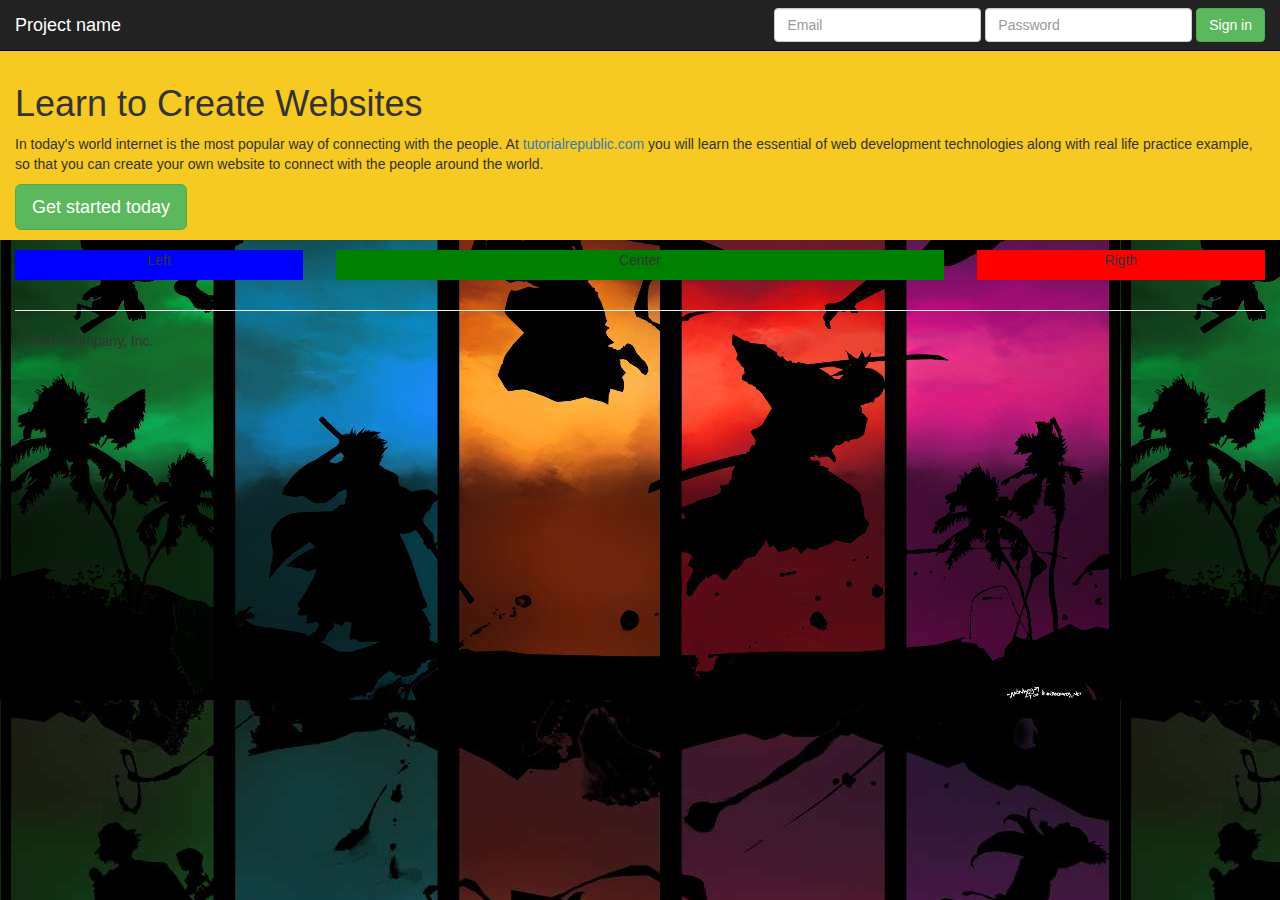
==== AnimeSite/index.html @ ae6c02d5 "+" ====
﻿<!DOCTYPE html>
<html lang="ru">
  <head> 
    <meta charset="utf-8">
    <meta http-equiv="X-UA-Compatible" content="IE=edge">
    <meta name="viewport" content="width=device-width, initial-scale=1">
    <title>AnimeGitHub</title>

    <!-- Bootstrap -->
    <link href="css/bootstrap.min.css" rel="stylesheet">
	<link href="css/bootstrap-responsive.min.css" rel="stylesheet">
	<link href="css/main.css" rel="stylesheet">
	<script src="js/jquery-2.2.2.min.js"></script>
	<script src="js/bootstrap.min.js"></script>
	
  </head>
  <body>
    <nav class="navbar navbar-inverse navbar-fixed-top">
      <div class="container-fluid">
        <div class="navbar-header">
          <button type="button" class="navbar-toggle collapsed" data-toggle="collapse" data-target="#navbar" aria-expanded="false" aria-controls="navbar">
            <span class="sr-only">Toggle navigation</span>
            <span class="icon-bar"></span>
            <span class="icon-bar"></span>
            <span class="icon-bar"></span>
          </button>
          <a class="navbar-brand" href="#">Project name</a>
        </div>
        <div id="navbar" class="navbar-collapse collapse">
          <form class="navbar-form navbar-right">
            <div class="form-group">
              <input type="text" placeholder="Email" class="form-control">
            </div>
            <div class="form-group">
              <input type="password" placeholder="Password" class="form-control">
            </div>
            <button type="submit" class="btn btn-success">Sign in</button>
          </form>
        </div><!--/.navbar-collapse -->
      </div>
    </nav>
	<div class="row-fluid center" style="padding-top: 5%; background-color: #F7C923;" >
    <div class="container-fluid">
        <h1>Learn to Create Websites</h1>
        <p>In today's world internet is the most popular way of connecting with the people. At <a href="#" target="_blank">tutorialrepublic.com</a> you will learn the essential of web development technologies along with real life practice example, so that you can create your own website to connect with the people around the world.</p>
        <p><a href="#" target="_blank" class="btn btn-success btn-lg">Get started today</a></p>
    </div>
	</div>
	<div class="container-fluid">
      <!-- Example row of columns -->
	  <div class="row-fluid center">
		<div class="row-fluid show-grid">
		  <div class="span12 main_body">
			<div class="row-fluid row-center">
			  <div class="span3 text-center left">Left</div>
			  <div class="span6 text-center centerr">Center</div>
			  <div class="span3 text-center right">Rigth</div>
			</div>
		  </div>
		</div>
	  </div>
      <hr>

      <footer>
        <p>© 2015 Company, Inc.</p>
      </footer>
    </div>
  </body>
</html>
---- AnimeSite/css/main.css ----
body {
	background-image : url(../img/anime-fon.jpg);
}

.left {
	margin: 0 auto;
    height:100%;
	background-color: blue;
}

.right {
	margin: 0 auto;
    height:100%;
	background-color: red;
}

.centerr{
	margin: 0 auto;
    height:100%;
	background-color: green;
}

.main_body{
	margin: 10px auto;
    height: auto;
}
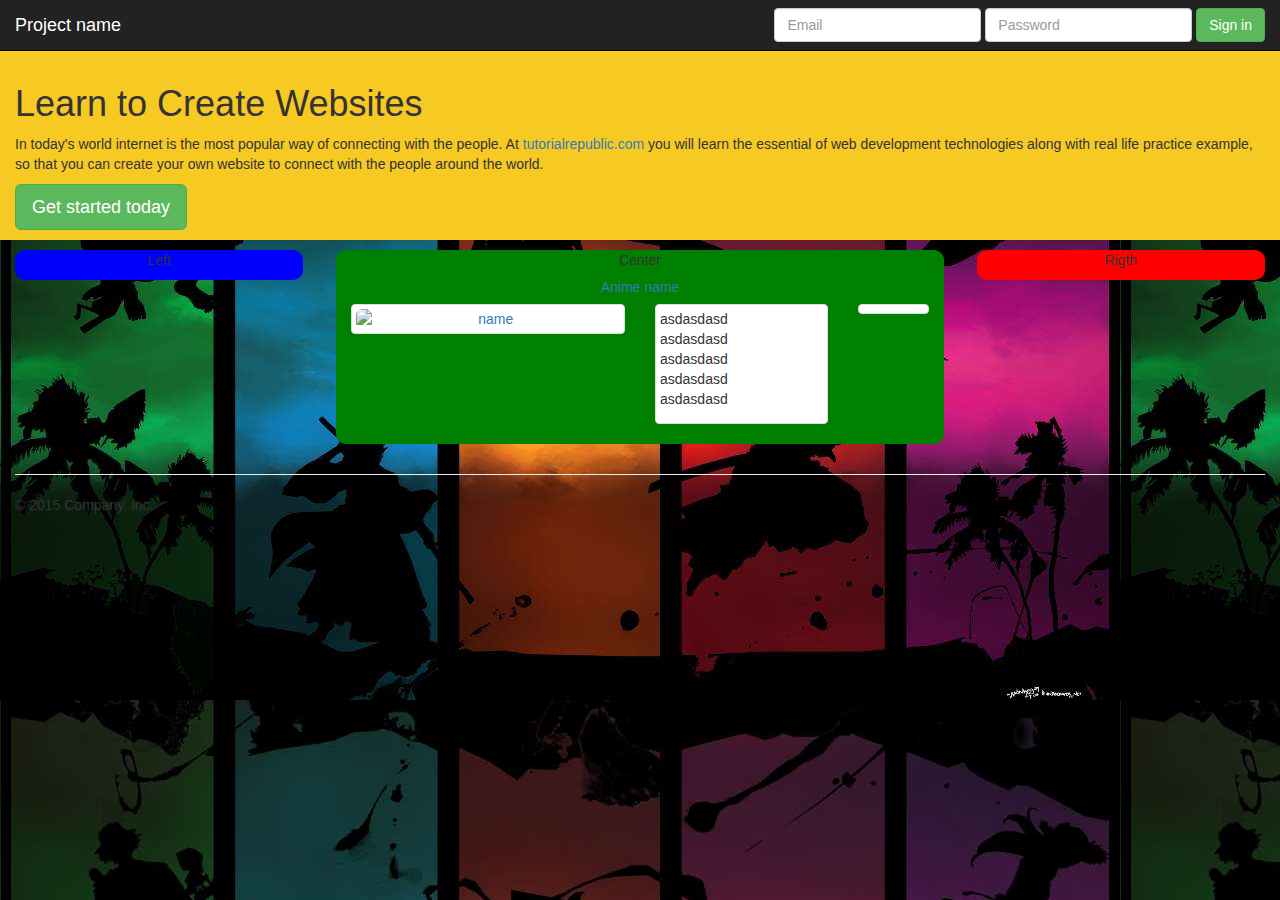
==== commit a814d891: "add bootgrid" ====
--- a/AnimeSite/index.html
+++ b/AnimeSite/index.html
@@ -1,8 +1,8 @@
 ﻿<!DOCTYPE html>
 <html lang="ru">
-  <head> 
-    <meta charset="utf-8">
-    <meta http-equiv="X-UA-Compatible" content="IE=edge">
+  <head>  
+	<meta charset="utf-8">
+	<meta http-equiv="X-UA-Compatible" content="IE=edge">
     <meta name="viewport" content="width=device-width, initial-scale=1">
     <title>AnimeGitHub</title>
 
@@ -10,9 +10,10 @@
     <link href="css/bootstrap.min.css" rel="stylesheet">
 	<link href="css/bootstrap-responsive.min.css" rel="stylesheet">
 	<link href="css/main.css" rel="stylesheet">
+	<link href="css/jquery.bootgrid.min.css" rel="stylesheet">
 	<script src="js/jquery-2.2.2.min.js"></script>
 	<script src="js/bootstrap.min.js"></script>
-	
+	<script src="js/jquery.bootgrid.min.js"></script>
   </head>
   <body>
     <nav class="navbar navbar-inverse navbar-fixed-top">
@@ -48,12 +49,40 @@
 	</div>
 	<div class="container-fluid">
       <!-- Example row of columns -->
-	  <div class="row-fluid center">
+	  <div class="row-fluid">
 		<div class="row-fluid show-grid">
 		  <div class="span12 main_body">
-			<div class="row-fluid row-center">
+			<div class="row-fluid">
 			  <div class="span3 text-center left">Left</div>
-			  <div class="span6 text-center centerr">Center</div>
+			  <div class="span6 text-center centerr">Center
+				  <div id = "main_div" class="">
+						<div class="row-fluid">
+								<a href="#" class="btn" role="button">Anime name</a>
+						</div>
+						<div class="row-fluid">
+								<div class="col-xs-6">
+										<a href="#" class="thumbnail">
+										  <img src="..." alt="name" class="img-rounded">
+										</a>
+								</div>
+								<div class="col-xs-4">
+										<div class="thumbnail text-left">
+												<ul class="list-unstyled ">
+												  <li>asdasdasd</li>
+												   <li>asdasdasd</li>
+												    <li>asdasdasd</li>
+													 <li>asdasdasd</li>
+													  <li>asdasdasd</li>
+												</ul>
+										</div>
+								</div>
+								<div class="col-xs-2">
+										<div class="thumbnail">
+										</div>
+								</div>
+						</div>
+				  </div>
+			  </div>
 			  <div class="span3 text-center right">Rigth</div>
 			</div>
 		  </div>
--- a/AnimeSite/css/main.css
+++ b/AnimeSite/css/main.css
@@ -6,18 +6,21 @@
 	margin: 0 auto;
     height:100%;
 	background-color: blue;
+	border-radius: 10px
 }
 
 .right {
 	margin: 0 auto;
     height:100%;
 	background-color: red;
+	border-radius: 10px
 }
 
 .centerr{
 	margin: 0 auto;
     height:100%;
 	background-color: green;
+	border-radius: 10px
 }
 
 .main_body{
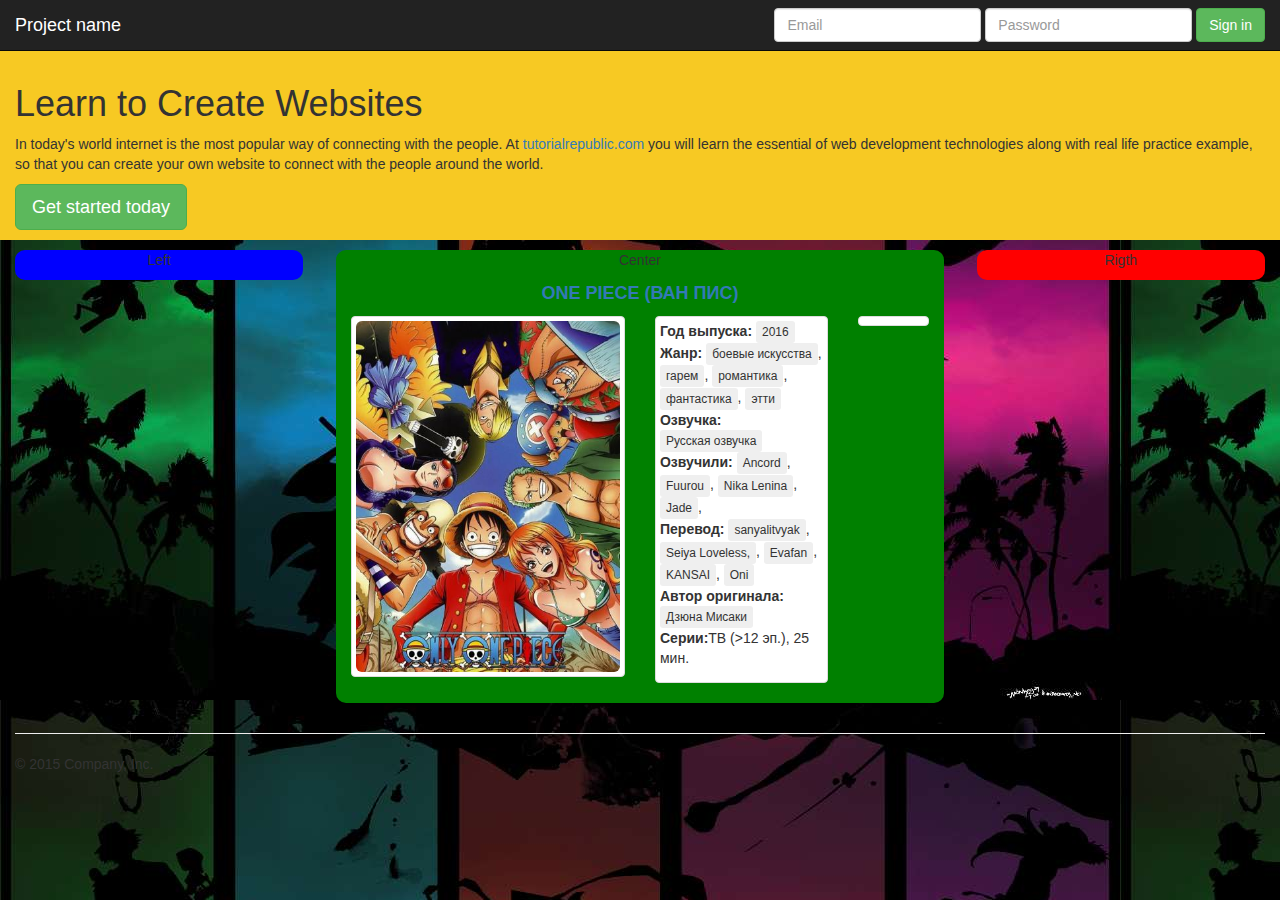
==== commit 5fffcac9: "+" ====
--- a/AnimeSite/index.html
+++ b/AnimeSite/index.html
@@ -57,23 +57,56 @@
 			  <div class="span6 text-center centerr">Center
 				  <div id = "main_div" class="">
 						<div class="row-fluid">
-								<a href="#" class="btn" role="button">Anime name</a>
+								<a href="#" class="btn btn-lg" role="button"><b>ONE PIECE (ВАН ПИС)</b></a>
 						</div>
 						<div class="row-fluid">
 								<div class="col-xs-6">
 										<a href="#" class="thumbnail">
-										  <img src="..." alt="name" class="img-rounded">
+										  <img src="img/one_piece.jpg" alt="name" class="img-rounded">
 										</a>
 								</div>
 								<div class="col-xs-4">
 										<div class="thumbnail text-left">
 												<ul class="list-unstyled ">
-												  <li>asdasdasd</li>
-												   <li>asdasdasd</li>
-												    <li>asdasdasd</li>
-													 <li>asdasdasd</li>
-													  <li>asdasdasd</li>
-												</ul>
+													<li>
+														<b>Год выпуска:</b>
+														<button class="btn-xs btn" role="button" href = "#">2016</button>
+													</li>
+													<li>
+														<b>Жанр:</b>
+														<button class="btn-xs btn" role="button" href = "#">боевые искусства</button>,
+														<button class="btn-xs btn" role="button " href = "#">гарем</button>,
+														<button class="btn-xs btn" role="button" href = "#">романтика</button>,
+														<button class="btn-xs btn" role="button" href = "#">фантастика</button>,
+														<button class="btn-xs btn" role="button" href = "#">этти</button>
+													</li>
+													<li>
+														<b>Озвучка:</b>
+														<button class="btn-xs btn" role="button" href = "#">Русская озвучка</button>
+													</li>
+													<li>
+														<b>Озвучили:</b>
+														<button class="btn-xs btn" role="button" href = "#">Ancord</button>,
+														<button class="btn-xs btn" role="button " href = "#">Fuurou</button>,
+														<button class="btn-xs btn" role="button" href = "#">Nika Lenina</button>,
+														<button class="btn-xs btn" role="button" href = "#">Jade</button>,
+													</li>
+													<li>
+														<b>Перевод:</b>
+														<button class="btn-xs btn" role="button" href = "#">sanyalitvyak</button>,
+														<button class="btn-xs btn" role="button " href = "#">Seiya Loveless,</button>,
+														<button class="btn-xs btn" role="button" href = "#">Evafan</button>,
+														<button class="btn-xs btn" role="button" href = "#">KANSAI</button>,
+														<button class="btn-xs btn" role="button" href = "#">Oni</button>
+													</li>
+													<li>
+														<b>Автор оригинала:</b>
+														<button class="btn-xs btn" role="button" href = "#">Дзюна Мисаки</button>
+													</li>
+													<li>
+														<b>Серии:</b>ТВ (>12 эп.), 25 мин.
+													</li>
+												</ul>	
 										</div>
 								</div>
 								<div class="col-xs-2">
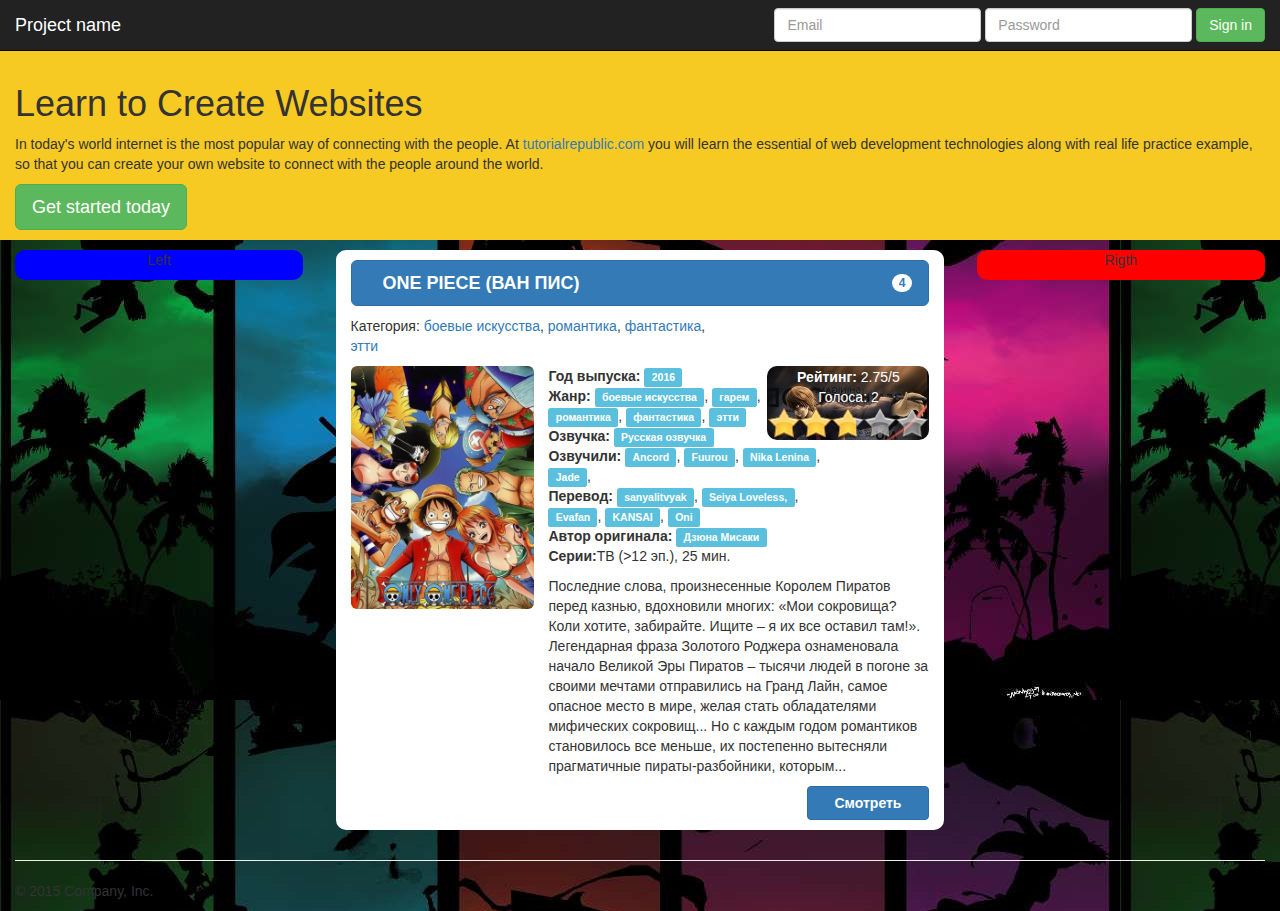
==== commit 0daa5070: "Сделан центральный блок" ====
--- a/AnimeSite/index.html
+++ b/AnimeSite/index.html
@@ -11,9 +11,14 @@
 	<link href="css/bootstrap-responsive.min.css" rel="stylesheet">
 	<link href="css/main.css" rel="stylesheet">
 	<link href="css/jquery.bootgrid.min.css" rel="stylesheet">
+	<link href="css/jquery.rating.css" rel="stylesheet">
+	
 	<script src="js/jquery-2.2.2.min.js"></script>
 	<script src="js/bootstrap.min.js"></script>
 	<script src="js/jquery.bootgrid.min.js"></script>
+	<script src="js/jquery.dotdotdot.min.js"></script>
+	<script src="js/main.js"></script>
+	<script src="js/jquery.rating.min.js"></script>
   </head>
   <body>
     <nav class="navbar navbar-inverse navbar-fixed-top">
@@ -54,65 +59,109 @@
 		  <div class="span12 main_body">
 			<div class="row-fluid">
 			  <div class="span3 text-center left">Left</div>
-			  <div class="span6 text-center centerr">Center
-				  <div id = "main_div" class="">
-						<div class="row-fluid">
-								<a href="#" class="btn btn-lg" role="button"><b>ONE PIECE (ВАН ПИС)</b></a>
+			  <div class="span6 text-left centerr">
+				  <div id = "news">
+						<div class="row-fluid news-header" style = "padding-top: 10px;">
+							<div class = "container-fluid">
+								<div class = "row-fluid">
+									<button href="#" class="btn btn-primary btn-lg btn-block" role="button"  style="text-align:left;">
+										<div class="col-md-10">
+											<b>ONE PIECE (ВАН ПИС)</b>
+										</div>
+										<div class="col-md-offset-10" style = "text-align: right;">
+											</span><span class="badge">4</span>
+										</div>
+									</button>
+								</div>
+								<div class="row-fluid" style = "padding-top: 10px;">
+									<div class ="span8" >
+										<p>Категория:
+											<span class="btn-link" role="button" href = "#">боевые искусства</span>,
+											<span class="btn-link" role="button" href = "#">романтика</span>,
+											<span class="btn-link" role="button" href = "#">фантастика</span>,
+											<span class="btn-link" role="button" href = "#">этти</span>
+										</p>
+									</div>		
+								</div>
+							</div>
+						</div>						
+						<div class="row-fluid news-body"  style = "padding-bottom: 10px;">
+							<div class = "container-fluid">
+								<div class ="row-fluid">
+									<div class="span4">
+											<a href="#" class="">
+											  <img src="img/one_piece.jpg" alt="name" class="img-rounded img-responsive">
+											</a>
+									</div>
+									<div class="span6">
+											<div class="text-left">
+													<ul class="list-unstyled">
+														<li>
+															<b>Год выпуска:</b>
+															<span class="btn label label-info" role="button" href = "#">2016</span>
+														</li>
+														<li>
+															<b>Жанр:</b>
+															<span class="btn label label-info" role="button" href = "#">боевые искусства</span>,
+															<span class="btn label label-info" role="button" href = "#">гарем</span>,
+															<span class="btn label label-info" role="button" href = "#">романтика</span>,
+															<span class="btn label label-info" role="button" href = "#">фантастика</span>,
+															<span class="btn label label-info" role="button" href = "#">этти</span>
+														</li>
+														<li>
+															<b>Озвучка:</b>
+															<span class="btn label label-info" role="button" href = "#">Русская озвучка</span>
+														</li>
+														<li>
+															<b>Озвучили:</b>
+															<span class="btn label label-info" role="button" href = "#">Ancord</span>,
+															<span class="btn label label-info" role="button" href = "#">Fuurou</span>,
+															<span class="btn label label-info" role="button" href = "#">Nika Lenina</span>,
+															<span class="btn label label-info" role="button" href = "#">Jade</span>,
+														</li>
+														<li>
+															<b>Перевод:</b>
+															<span class="btn label label-info" role="button" href = "#">sanyalitvyak</span>,
+															<span class="btn label label-info" role="button" href = "#">Seiya Loveless,</span>,
+															<span class="btn label label-info" role="button" href = "#">Evafan</span>,
+															<span class="btn label label-info" role="button" href = "#">KANSAI</span>,
+															<span class="btn label label-info" role="button" href = "#">Oni</span>
+														</li>
+														<li>
+															<b>Автор оригинала:</b>
+															<span class="btn label label-info" role="button" href = "#">Дзюна Мисаки</span>
+														</li>
+														<li>
+															<b>Серии:</b>ТВ (>12 эп.), 25 мин.
+														</li>
+													</ul>	
+											</div>
+									</div>
+									<div class="rating span2">
+										<input type="hidden" class="val" value="2.75"/>
+										<input type="hidden" class="votes" value="2"/>
+									</div>
+									<div class="span8 clip" >
+										Последние слова, произнесенные Королем Пиратов перед казнью, вдохновили многих: «Мои сокровища? Коли хотите, забирайте. Ищите – я их все оставил там!». Легендарная фраза Золотого Роджера ознаменовала начало Великой Эры Пиратов – тысячи людей в погоне за своими мечтами отправились на Гранд Лайн, самое опасное место в мире, желая стать обладателями мифических сокровищ...
+										Но с каждым годом романтиков становилось все меньше, их постепенно вытесняли прагматичные пираты-разбойники, которым награбленное добро было куда ближе, чем какие-то «никчемные мечты». Но вот, одним прекрасным днем, семнадцатилетний Монки Д. Луффи исполнил заветную мечту детства - отправился в море. Его цель - ни много, ни мало стать новым Королем Пиратов. За достаточно короткий срок юному капитану удается собрать команду, состоящую из не менее амбициозных искателей приключений. И пусть ими движут совершенно разные устремления, главное, этим ребятам важны не столько деньги и слава, сколько куда более ценное – принципы и верность друзьям. И еще – служение Мечте.
+										Что ж, пока по Гранд Лайн плавают такие люди, Великая Эра Пиратов всегда будет с нами!
+									</div>
+								</div>
+							</div>	
 						</div>
-						<div class="row-fluid">
-								<div class="col-xs-6">
-										<a href="#" class="thumbnail">
-										  <img src="img/one_piece.jpg" alt="name" class="img-rounded">
-										</a>
-								</div>
-								<div class="col-xs-4">
-										<div class="thumbnail text-left">
-												<ul class="list-unstyled ">
-													<li>
-														<b>Год выпуска:</b>
-														<button class="btn-xs btn" role="button" href = "#">2016</button>
-													</li>
-													<li>
-														<b>Жанр:</b>
-														<button class="btn-xs btn" role="button" href = "#">боевые искусства</button>,
-														<button class="btn-xs btn" role="button " href = "#">гарем</button>,
-														<button class="btn-xs btn" role="button" href = "#">романтика</button>,
-														<button class="btn-xs btn" role="button" href = "#">фантастика</button>,
-														<button class="btn-xs btn" role="button" href = "#">этти</button>
-													</li>
-													<li>
-														<b>Озвучка:</b>
-														<button class="btn-xs btn" role="button" href = "#">Русская озвучка</button>
-													</li>
-													<li>
-														<b>Озвучили:</b>
-														<button class="btn-xs btn" role="button" href = "#">Ancord</button>,
-														<button class="btn-xs btn" role="button " href = "#">Fuurou</button>,
-														<button class="btn-xs btn" role="button" href = "#">Nika Lenina</button>,
-														<button class="btn-xs btn" role="button" href = "#">Jade</button>,
-													</li>
-													<li>
-														<b>Перевод:</b>
-														<button class="btn-xs btn" role="button" href = "#">sanyalitvyak</button>,
-														<button class="btn-xs btn" role="button " href = "#">Seiya Loveless,</button>,
-														<button class="btn-xs btn" role="button" href = "#">Evafan</button>,
-														<button class="btn-xs btn" role="button" href = "#">KANSAI</button>,
-														<button class="btn-xs btn" role="button" href = "#">Oni</button>
-													</li>
-													<li>
-														<b>Автор оригинала:</b>
-														<button class="btn-xs btn" role="button" href = "#">Дзюна Мисаки</button>
-													</li>
-													<li>
-														<b>Серии:</b>ТВ (>12 эп.), 25 мин.
-													</li>
-												</ul>	
-										</div>
-								</div>
-								<div class="col-xs-2">
-										<div class="thumbnail">
-										</div>
-								</div>
+				  </div>
+				  <div class="row-fluid news-footer"  style = "padding-bottom: 10px;">
+						<div class = "container-fluid">
+							<div class = "row-fluid text-right">
+								<button href="#" class="btn btn-primary btn-md" role="button"  style="text-align:left;">
+									<div class="col-md-10">
+										<b>Смотреть</b>
+									</div>
+									<!-- <div class="col-md-offset-10" style = "text-align: right;">
+										</span><span class="badge">4</span>
+									</div> -->
+								</button>
+							</div>
 						</div>
 				  </div>
 			  </div>
--- a/AnimeSite/css/main.css
+++ b/AnimeSite/css/main.css
@@ -19,11 +19,31 @@
 .centerr{
 	margin: 0 auto;
     height:100%;
-	background-color: green;
+	background-color: white;
 	border-radius: 10px
 }
 
 .main_body{
 	margin: 10px auto;
     height: auto;
+}
+
+.no-margin {
+	margin: 0 !important
+}
+
+.no-padding {
+	padding: 0 !important
+}
+
+.img-main{
+	width: 280px;
+}
+
+.pull-left {
+  float: left;
+}
+
+ .clip {
+	height: 200px;
 }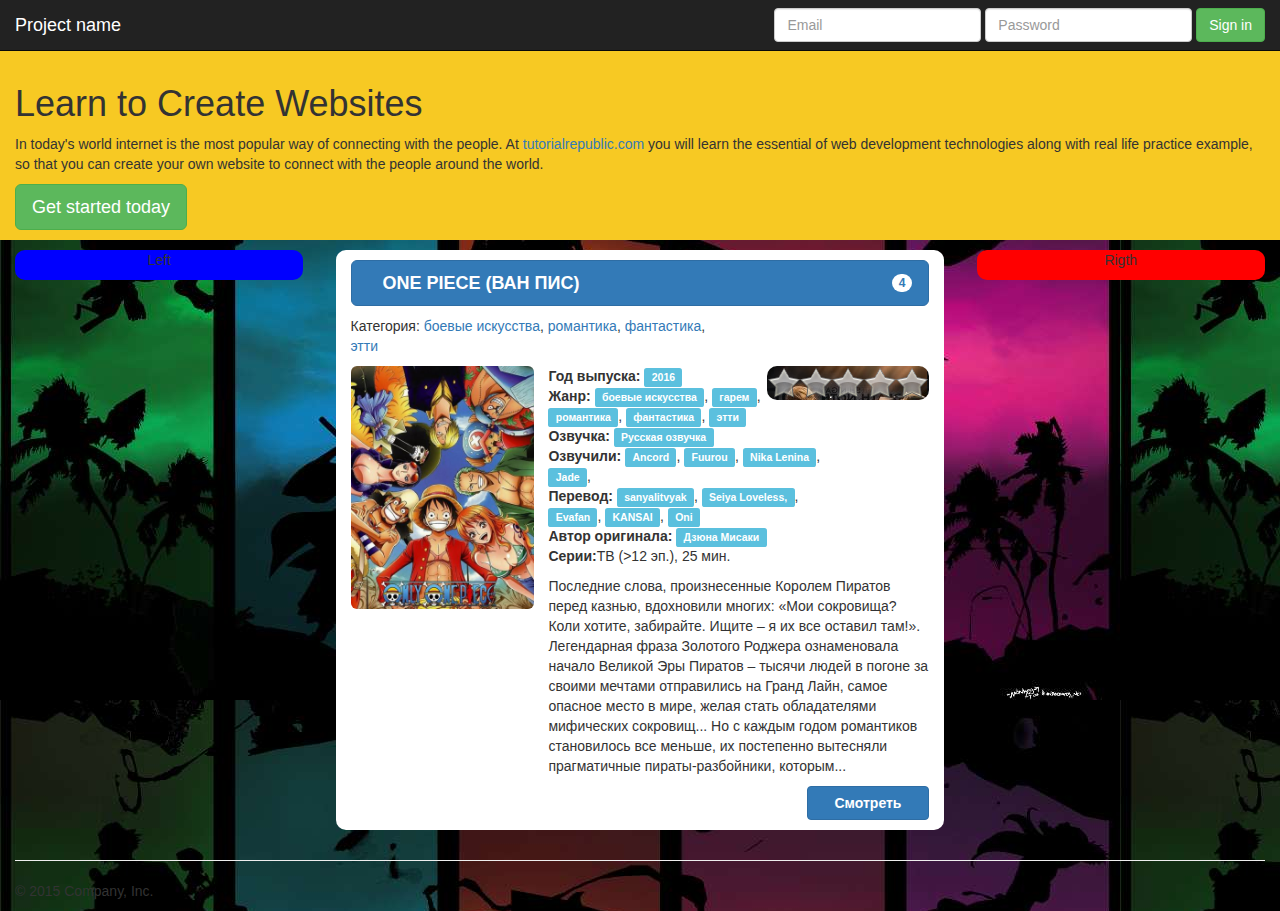
==== commit c90b8df3: "+" ====
--- a/AnimeSite/index.html
+++ b/AnimeSite/index.html
@@ -1,6 +1,6 @@
-﻿<!DOCTYPE html>
+﻿<!DOCTYPE html>  
 <html lang="ru">
-  <head>  
+	<head>  
 	<meta charset="utf-8">
 	<meta http-equiv="X-UA-Compatible" content="IE=edge">
     <meta name="viewport" content="width=device-width, initial-scale=1">
@@ -13,12 +13,18 @@
 	<link href="css/jquery.bootgrid.min.css" rel="stylesheet">
 	<link href="css/jquery.rating.css" rel="stylesheet">
 	
-	<script src="js/jquery-2.2.2.min.js"></script>
-	<script src="js/bootstrap.min.js"></script>
-	<script src="js/jquery.bootgrid.min.js"></script>
-	<script src="js/jquery.dotdotdot.min.js"></script>
-	<script src="js/main.js"></script>
-	<script src="js/jquery.rating.min.js"></script>
+	<script src="js/jquery-2.2.2.min.js">
+</script>
+	<script src="js/bootstrap.min.js">
+</script>
+	<script src="js/jquery.bootgrid.min.js">
+</script>
+	<script src="js/jquery.dotdotdot.min.js">
+</script>
+	<script src="js/main.js">
+</script>
+	<script src="js/jquery.rating.min.js">
+</script>
   </head>
   <body>
     <nav class="navbar navbar-inverse navbar-fixed-top">
@@ -45,12 +51,12 @@
         </div><!--/.navbar-collapse -->
       </div>
     </nav>
-	<div class="row-fluid center" style="padding-top: 5%; background-color: #F7C923;" >
-    <div class="container-fluid">
-        <h1>Learn to Create Websites</h1>
-        <p>In today's world internet is the most popular way of connecting with the people. At <a href="#" target="_blank">tutorialrepublic.com</a> you will learn the essential of web development technologies along with real life practice example, so that you can create your own website to connect with the people around the world.</p>
-        <p><a href="#" target="_blank" class="btn btn-success btn-lg">Get started today</a></p>
-    </div>
+	<div class="row-fluid center" style="padding-top: 5%; background-color: #F7C923;">
+		<div class="container-fluid">
+			<h1>Learn to Create Websites</h1>
+			<p>In today's world internet is the most popular way of connecting with the people. At <a href="#" target="_blank">tutorialrepublic.com</a> you will learn the essential of web development technologies along with real life practice example, so that you can create your own website to connect with the people around the world.</p>
+			<p><a href="#" target="_blank" class="btn btn-success btn-lg">Get started today</a></p>
+		</div>
 	</div>
 	<div class="container-fluid">
       <!-- Example row of columns -->
@@ -58,36 +64,35 @@
 		<div class="row-fluid show-grid">
 		  <div class="span12 main_body">
 			<div class="row-fluid">
-			  <div class="span3 text-center left">Left</div>
-			  <div class="span6 text-left centerr">
-				  <div id = "news">
-						<div class="row-fluid news-header" style = "padding-top: 10px;">
-							<div class = "container-fluid">
-								<div class = "row-fluid">
-									<button href="#" class="btn btn-primary btn-lg btn-block" role="button"  style="text-align:left;">
+				<div class="span3 text-center left">Left</div>
+				<div class="span6 text-left centerr">
+					<div id="news">
+						<div class="row-fluid news-header" style="padding-top: 10px;">
+							<div class="container-fluid">
+								<div class="row-fluid">
+									<button href="#" class="btn btn-primary btn-lg btn-block" role="button" style="text-align:left;">
 										<div class="col-md-10">
 											<b>ONE PIECE (ВАН ПИС)</b>
 										</div>
-										<div class="col-md-offset-10" style = "text-align: right;">
-											</span><span class="badge">4</span>
+										<div class="col-md-offset-10" style="text-align: right;">
+											<span class="badge">4</span>
 										</div>
 									</button>
 								</div>
-								<div class="row-fluid" style = "padding-top: 10px;">
-									<div class ="span8" >
-										<p>Категория:
-											<span class="btn-link" role="button" href = "#">боевые искусства</span>,
-											<span class="btn-link" role="button" href = "#">романтика</span>,
-											<span class="btn-link" role="button" href = "#">фантастика</span>,
-											<span class="btn-link" role="button" href = "#">этти</span>
-										</p>
-									</div>		
-								</div>
+							<div class="row-fluid" style="padding-top: 10px;">
+								<div class="span8">
+									<p>Категория:
+										<span class="btn-link" role="button" href="#">боевые искусства</span>,
+										<span class="btn-link" role="button" href="#">романтика</span>,
+										<span class="btn-link" role="button" href="#">фантастика</span>,
+										<span class="btn-link" role="button" href="#">этти</span>
+									</p>
+								</div>		
 							</div>
-						</div>						
-						<div class="row-fluid news-body"  style = "padding-bottom: 10px;">
-							<div class = "container-fluid">
-								<div class ="row-fluid">
+						</div>					
+						<div class="row-fluid news-body" style="padding-bottom: 10px;">
+							<div class="container-fluid">
+								<div class="row-fluid">
 									<div class="span4">
 											<a href="#" class="">
 											  <img src="img/one_piece.jpg" alt="name" class="img-rounded img-responsive">
@@ -98,83 +103,79 @@
 													<ul class="list-unstyled">
 														<li>
 															<b>Год выпуска:</b>
-															<span class="btn label label-info" role="button" href = "#">2016</span>
+															<span class="btn label label-info" role="button" href="#">2016</span>
 														</li>
 														<li>
 															<b>Жанр:</b>
-															<span class="btn label label-info" role="button" href = "#">боевые искусства</span>,
-															<span class="btn label label-info" role="button" href = "#">гарем</span>,
-															<span class="btn label label-info" role="button" href = "#">романтика</span>,
-															<span class="btn label label-info" role="button" href = "#">фантастика</span>,
-															<span class="btn label label-info" role="button" href = "#">этти</span>
+															<span class="btn label label-info" role="button" href="#">боевые искусства</span>,
+															<span class="btn label label-info" role="button" href="#">гарем</span>,
+															<span class="btn label label-info" role="button" href="#">романтика</span>,
+															<span class="btn label label-info" role="button" href="#">фантастика</span>,
+															<span class="btn label label-info" role="button" href="#">этти</span>
 														</li>
 														<li>
 															<b>Озвучка:</b>
-															<span class="btn label label-info" role="button" href = "#">Русская озвучка</span>
+															<span class="btn label label-info" role="button" href="#">Русская озвучка</span>
 														</li>
 														<li>
 															<b>Озвучили:</b>
-															<span class="btn label label-info" role="button" href = "#">Ancord</span>,
-															<span class="btn label label-info" role="button" href = "#">Fuurou</span>,
-															<span class="btn label label-info" role="button" href = "#">Nika Lenina</span>,
-															<span class="btn label label-info" role="button" href = "#">Jade</span>,
+															<span class="btn label label-info" role="button" href="#">Ancord</span>,
+															<span class="btn label label-info" role="button" href="#">Fuurou</span>,
+															<span class="btn label label-info" role="button" href="#">Nika Lenina</span>,
+															<span class="btn label label-info" role="button" href="#">Jade</span>,
 														</li>
 														<li>
 															<b>Перевод:</b>
-															<span class="btn label label-info" role="button" href = "#">sanyalitvyak</span>,
-															<span class="btn label label-info" role="button" href = "#">Seiya Loveless,</span>,
-															<span class="btn label label-info" role="button" href = "#">Evafan</span>,
-															<span class="btn label label-info" role="button" href = "#">KANSAI</span>,
-															<span class="btn label label-info" role="button" href = "#">Oni</span>
+															<span class="btn label label-info" role="button" href="#">sanyalitvyak</span>,
+															<span class="btn label label-info" role="button" href="#">Seiya Loveless,</span>,
+															<span class="btn label label-info" role="button" href="#">Evafan</span>,
+															<span class="btn label label-info" role="button" href="#">KANSAI</span>,
+															<span class="btn label label-info" role="button" href="#">Oni</span>
 														</li>
 														<li>
 															<b>Автор оригинала:</b>
-															<span class="btn label label-info" role="button" href = "#">Дзюна Мисаки</span>
+															<span class="btn label label-info" role="button" href="#">Дзюна Мисаки</span>
 														</li>
 														<li>
-															<b>Серии:</b>ТВ (>12 эп.), 25 мин.
+															<b>Серии:</b>ТВ (&gt;12 эп.), 25 мин.
 														</li>
 													</ul>	
 											</div>
 									</div>
-									<div class="rating span2">
-										<input type="hidden" class="val" value="2.75"/>
-										<input type="hidden" class="votes" value="2"/>
-									</div>
-									<div class="span8 clip" >
+									<div class="rating span2"><div class="vote-wrap"><div class="vote-result"><b>Рейтинг:</b>&nbsp;2.75/5<br>Голоса: 2</div><div class="vote-hover" style="height: 32px; width: 160px;"><div class="vote-block"><div class="vote-stars" style="height: 32px; width: 160px; background: url(&quot;img/stars.png&quot;) 0% 0%;"></div><div class="vote-active" style="height: 32px; width: 88px; background: url(&quot;img/stars.png&quot;) 0% 100%;"></div></div></div><div class="vote-success"></div></div></div>
+									<div class="span8 clip is-truncated" style="word-wrap: break-word;">
 										Последние слова, произнесенные Королем Пиратов перед казнью, вдохновили многих: «Мои сокровища? Коли хотите, забирайте. Ищите – я их все оставил там!». Легендарная фраза Золотого Роджера ознаменовала начало Великой Эры Пиратов – тысячи людей в погоне за своими мечтами отправились на Гранд Лайн, самое опасное место в мире, желая стать обладателями мифических сокровищ...
-										Но с каждым годом романтиков становилось все меньше, их постепенно вытесняли прагматичные пираты-разбойники, которым награбленное добро было куда ближе, чем какие-то «никчемные мечты». Но вот, одним прекрасным днем, семнадцатилетний Монки Д. Луффи исполнил заветную мечту детства - отправился в море. Его цель - ни много, ни мало стать новым Королем Пиратов. За достаточно короткий срок юному капитану удается собрать команду, состоящую из не менее амбициозных искателей приключений. И пусть ими движут совершенно разные устремления, главное, этим ребятам важны не столько деньги и слава, сколько куда более ценное – принципы и верность друзьям. И еще – служение Мечте.
-										Что ж, пока по Гранд Лайн плавают такие люди, Великая Эра Пиратов всегда будет с нами!
-									</div>
+										Но с каждым годом романтиков становилось все меньше, их постепенно вытесняли прагматичные пираты-разбойники, которым награбленное добро было куда ближе, чем какие-то «никчемные мечты». Но вот... </div>
 								</div>
 							</div>	
 						</div>
-				  </div>
-				  <div class="row-fluid news-footer"  style = "padding-bottom: 10px;">
-						<div class = "container-fluid">
-							<div class = "row-fluid text-right">
-								<button href="#" class="btn btn-primary btn-md" role="button"  style="text-align:left;">
-									<div class="col-md-10">
-										<b>Смотреть</b>
-									</div>
-									<!-- <div class="col-md-offset-10" style = "text-align: right;">
-										</span><span class="badge">4</span>
-									</div> -->
-								</button>
+						<div class="row-fluid news-footer" style="padding-bottom: 10px;">
+							<div class="container-fluid">
+								<div class="row-fluid text-right">
+									<button href="#" class="btn btn-primary btn-md" role="button" style="text-align:left;">
+										<div class="col-md-10">
+											<b>Смотреть</b>
+										</div>
+										<!-- <div class="col-md-offset-10" style = "text-align: right;">
+											</span><span class="badge">4</span>
+										</div> -->
+									</button>
+								</div>
 							</div>
 						</div>
-				  </div>
-			  </div>
-			  <div class="span3 text-center right">Rigth</div>
-			</div>
+					</div>
+				</div>
+				
+				</div>
+		  <div class="span3 text-center right">Rigth</div></div>
 		  </div>
 		</div>
 	  </div>
       <hr>
-
       <footer>
         <p>© 2015 Company, Inc.</p>
       </footer>
     </div>
-  </body>
+  
+</body>
 </html>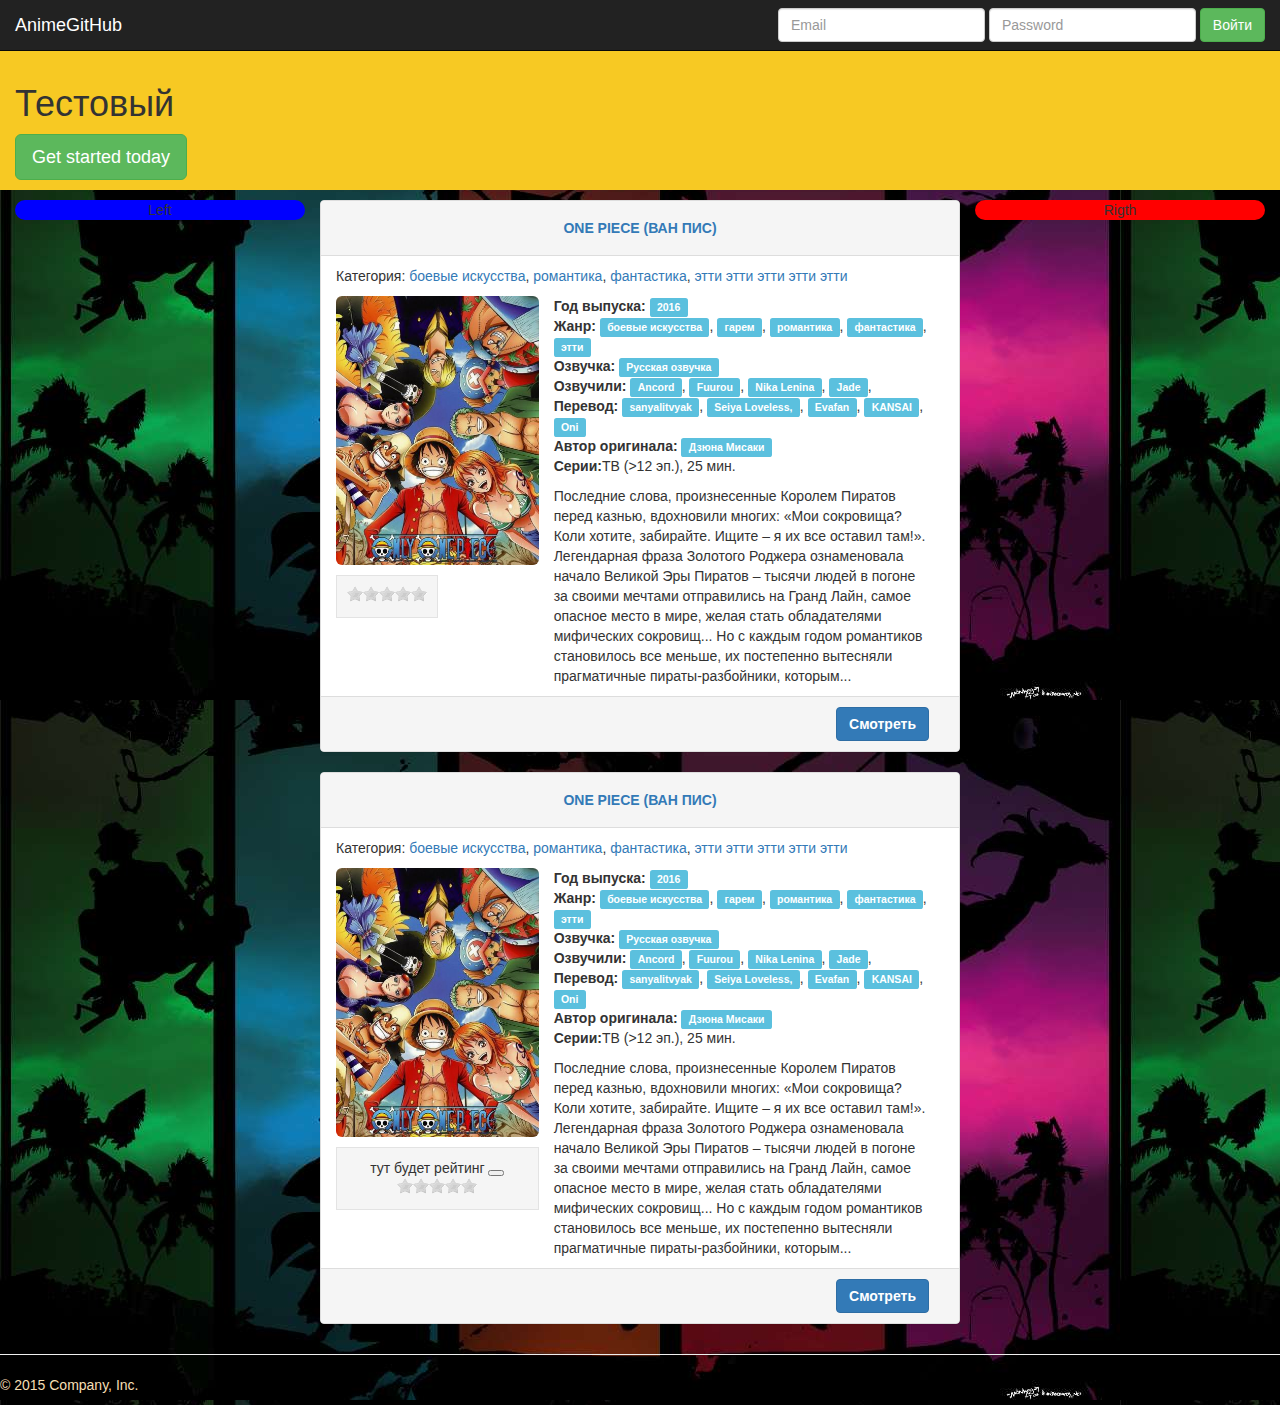
==== commit d563e53b: "Изменил Рейтинг" ====
--- a/AnimeSite/index.html
+++ b/AnimeSite/index.html
@@ -1,181 +1,273 @@
 ﻿<!DOCTYPE html>  
 <html lang="ru">
 	<head>  
-	<meta charset="utf-8">
-	<meta http-equiv="X-UA-Compatible" content="IE=edge">
-    <meta name="viewport" content="width=device-width, initial-scale=1">
-    <title>AnimeGitHub</title>
+		<meta charset="utf-8">
+		<meta http-equiv="X-UA-Compatible" content="IE=edge">
+		<meta name="viewport" content="width=device-width, initial-scale=1">
+		<title>AnimeGitHub</title>
 
-    <!-- Bootstrap -->
-    <link href="css/bootstrap.min.css" rel="stylesheet">
-	<link href="css/bootstrap-responsive.min.css" rel="stylesheet">
-	<link href="css/main.css" rel="stylesheet">
-	<link href="css/jquery.bootgrid.min.css" rel="stylesheet">
-	<link href="css/jquery.rating.css" rel="stylesheet">
-	
-	<script src="js/jquery-2.2.2.min.js">
-</script>
-	<script src="js/bootstrap.min.js">
-</script>
-	<script src="js/jquery.bootgrid.min.js">
-</script>
-	<script src="js/jquery.dotdotdot.min.js">
-</script>
-	<script src="js/main.js">
-</script>
-	<script src="js/jquery.rating.min.js">
-</script>
-  </head>
-  <body>
-    <nav class="navbar navbar-inverse navbar-fixed-top">
-      <div class="container-fluid">
-        <div class="navbar-header">
-          <button type="button" class="navbar-toggle collapsed" data-toggle="collapse" data-target="#navbar" aria-expanded="false" aria-controls="navbar">
-            <span class="sr-only">Toggle navigation</span>
-            <span class="icon-bar"></span>
-            <span class="icon-bar"></span>
-            <span class="icon-bar"></span>
-          </button>
-          <a class="navbar-brand" href="#">Project name</a>
-        </div>
-        <div id="navbar" class="navbar-collapse collapse">
-          <form class="navbar-form navbar-right">
-            <div class="form-group">
-              <input type="text" placeholder="Email" class="form-control">
-            </div>
-            <div class="form-group">
-              <input type="password" placeholder="Password" class="form-control">
-            </div>
-            <button type="submit" class="btn btn-success">Sign in</button>
-          </form>
-        </div><!--/.navbar-collapse -->
-      </div>
-    </nav>
-	<div class="row-fluid center" style="padding-top: 5%; background-color: #F7C923;">
-		<div class="container-fluid">
-			<h1>Learn to Create Websites</h1>
-			<p>In today's world internet is the most popular way of connecting with the people. At <a href="#" target="_blank">tutorialrepublic.com</a> you will learn the essential of web development technologies along with real life practice example, so that you can create your own website to connect with the people around the world.</p>
-			<p><a href="#" target="_blank" class="btn btn-success btn-lg">Get started today</a></p>
+		<!-- Bootstrap -->
+		<link href="css/bootstrap.min.css" rel="stylesheet">
+		<link href="css/bootstrap-responsive.min.css" rel="stylesheet">
+		<link href="css/main.css" rel="stylesheet">
+		<link href="css/jquery.bootgrid.min.css" rel="stylesheet">
+		<link href="css/rateit.css" rel="stylesheet">
+		
+		<script src="js/jquery-2.2.2.min.js"></script>
+		<script src="js/bootstrap.min.js"></script>
+		<script src="js/jquery.bootgrid.min.js"></script>
+		<script src="js/jquery.dotdotdot.min.js"></script>
+		<script src="js/main.js"></script>
+		<script src="js/jquery.rateit.min.js"></script>
+	</head>
+	<body>
+		<nav class="navbar navbar-inverse navbar-fixed-top">
+			<div class="container-fluid">
+				<div class="navbar-header">
+					<button type="button" class="navbar-toggle collapsed" data-toggle="collapse" data-target="#navbar" aria-expanded="false" aria-controls="navbar">
+						<span class="sr-only">Toggle navigation</span>
+						<span class="icon-bar"></span>
+						<span class="icon-bar"></span>
+						<span class="icon-bar"></span>
+					</button>
+					<a class="navbar-brand" href="#">AnimeGitHub</a>
+				</div>
+				<div id="navbar" class="navbar-collapse collapse">
+					<form class="navbar-form navbar-right">
+						<div class="form-group">
+							<input type="text" placeholder="Email" class="form-control">
+						</div>
+						<div class="form-group">
+							<input type="password" placeholder="Password" class="form-control">
+						</div>
+						<button type="submit" class="btn btn-success">Войти</button>
+					</form>
+				</div><!--/.navbar-collapse -->
+			</div>
+		</nav>
+		<div class="row-fluid center" style="padding-top: 5%; background-color: #F7C923;">
+			<div class="container-fluid">
+				<h1>Тестовый</h1>
+				<p></p>
+				<p><a href="#" target="_blank" class="btn btn-success btn-lg">Get started today</a></p>
+			</div>
 		</div>
-	</div>
-	<div class="container-fluid">
-      <!-- Example row of columns -->
-	  <div class="row-fluid">
-		<div class="row-fluid show-grid">
-		  <div class="span12 main_body">
+		<div class="container-fluid nopadding">
+			<!-- Example row of columns -->
 			<div class="row-fluid">
-				<div class="span3 text-center left">Left</div>
-				<div class="span6 text-left centerr">
-					<div id="news">
-						<div class="row-fluid news-header" style="padding-top: 10px;">
-							<div class="container-fluid">
-								<div class="row-fluid">
-									<button href="#" class="btn btn-primary btn-lg btn-block" role="button" style="text-align:left;">
-										<div class="col-md-10">
-											<b>ONE PIECE (ВАН ПИС)</b>
-										</div>
-										<div class="col-md-offset-10" style="text-align: right;">
-											<span class="badge">4</span>
-										</div>
-									</button>
-								</div>
-							<div class="row-fluid" style="padding-top: 10px;">
-								<div class="span8">
-									<p>Категория:
-										<span class="btn-link" role="button" href="#">боевые искусства</span>,
-										<span class="btn-link" role="button" href="#">романтика</span>,
-										<span class="btn-link" role="button" href="#">фантастика</span>,
-										<span class="btn-link" role="button" href="#">этти</span>
-									</p>
-								</div>		
-							</div>
-						</div>					
-						<div class="row-fluid news-body" style="padding-bottom: 10px;">
-							<div class="container-fluid">
-								<div class="row-fluid">
-									<div class="span4">
-											<a href="#" class="">
-											  <img src="img/one_piece.jpg" alt="name" class="img-rounded img-responsive">
+				<div class="col-lg-* main_body">
+					<div class="row-fluid">
+						<div class="col-md-3 text-center">
+							<div class = "left">
+								Left
+							</div>
+						</div>
+						<div class="col-md-6 text-left nopadding">
+							<div class = "news panel panel-default">
+								<div class="news-header panel-heading" >
+									<a class="btn btn-block" href="#" role="button" style = "text-align:center">
+										<b>ONE PIECE (ВАН ПИС)</b>
+									</a>
+								</div>
+								<div class="news-body">
+									<div class="container-fluid">
+										<div class="row-fluid news-header">
+											<div class="row-fluid">
+												<div class = "col-md-* nopadding category ">
+													<p>Категория:
+														<a class="btn-link" role="button" href="#">боевые искусства</a>,
+														<a class="btn-link" role="button" href="#">романтика</a>,
+														<a class="btn-link" role="button" href="#">фантастика</a>,
+														<a class="btn-link" role="button" href="#">этти</a>
+														<a class="btn-link" role="button" href="#">этти</a>
+														<a class="btn-link" role="button" href="#">этти</a>
+														<a class="btn-link" role="button" href="#">этти</a>
+														<a class="btn-link" role="button" href="#">этти</a>
+													</p>
+												</div>
+											</div>
+										</div>
+										<div class="row-fluid">
+											<div class="col-md-4 nopadding">
+												<a href="#" class="">
+													<img src="img/one_piece.jpg" alt="name" class="img-rounded img-responsive">
+												</a>
+												<div class="rateit rating" data-rateit-resetable="false"  data-rateit-ispreset="true" data-rateit-min="0" data-rateit-max="5">
+												</div>
+											</div>
+											<div class="col-md-8">
+												<div class="text-left">
+													<ul class="list-unstyled">
+														<li>
+															<b>Год выпуска:</b>
+															<a class="btn label label-info" role="button" href="#">2016</a>
+														</li>
+														<li>
+															<b>Жанр:</b>
+															<a class="btn label label-info" role="button" href="#">боевые искусства</a>,
+															<a class="btn label label-info" role="button" href="#">гарем</a>,
+															<a class="btn label label-info" role="button" href="#">романтика</a>,
+															<a class="btn label label-info" role="button" href="#">фантастика</a>,
+															<a class="btn label label-info" role="button" href="#">этти</a>
+														</li>
+														<li>
+															<b>Озвучка:</b>
+															<a class="btn label label-info" role="button" href="#">Русская озвучка</a>
+														</li>
+														<li>
+															<b>Озвучили:</b>
+															<a class="btn label label-info" role="button" href="#">Ancord</a>,
+															<a class="btn label label-info" role="button" href="#">Fuurou</a>,
+															<a class="btn label label-info" role="button" href="#">Nika Lenina</a>,
+															<a class="btn label label-info" role="button" href="#">Jade</a>,
+														</li>
+														<li>
+															<b>Перевод:</b>
+															<a class="btn label label-info" role="button" href="#">sanyalitvyak</a>,
+															<a class="btn label label-info" role="button" href="#">Seiya Loveless,</a>,
+															<a class="btn label label-info" role="button" href="#">Evafan</a>,
+															<a class="btn label label-info" role="button" href="#">KANSAI</a>,
+															<a class="btn label label-info" role="button" href="#">Oni</a>
+														</li>
+														<li>
+															<b>Автор оригинала:</b>
+															<a class="btn label label-info" role="button" href="#">Дзюна Мисаки</a>
+														</li>
+														<li>
+															<b>Серии:</b>ТВ (&gt;12 эп.), 25 мин.
+														</li>
+													</ul>	
+												</div>
+											</div>
+											<!--div class="rating col-md-2">
+											</div-->
+											<div class="col-md-8 clip is-truncated" style="word-wrap: break-word;">
+											Последние слова, произнесенные Королем Пиратов перед казнью, вдохновили многих: «Мои сокровища? Коли хотите, забирайте. Ищите – я их все оставил там!». Легендарная фраза Золотого Роджера ознаменовала начало Великой Эры Пиратов – тысячи людей в погоне за своими мечтами отправились на Гранд Лайн, самое опасное место в мире, желая стать обладателями мифических сокровищ...
+											Но с каждым годом романтиков становилось все меньше, их постепенно вытесняли прагматичные пираты-разбойники, которым награбленное добро было куда ближе, чем какие-то «никчемные мечты». Но вот... 
+											</div>
+										</div>
+									</div>	
+								</div>
+								<div class="news-footer panel-footer">
+									<div class="container-fluid">
+										<div class="row-fluid text-right">
+											<a href="#" class="btn btn-primary btn-md" role="button" style="text-align:left;">
+													<b>Смотреть</b>
 											</a>
+										</div>
 									</div>
-									<div class="span6">
-											<div class="text-left">
+								</div>
+							</div>
+							<br>
+							<div class = "news panel panel-default">
+								<div class="news-header panel-heading" >
+									<a class="btn btn-block" href="#" role="button" style = "text-align:center">
+										<b>ONE PIECE (ВАН ПИС)</b>
+									</a>
+								</div>
+								<div class="news-body">
+									<div class="container-fluid">
+										<div class="row-fluid news-header">
+											<div class="row-fluid">
+												<div class = "col-md-* nopadding category ">
+													<p>Категория:
+														<a class="btn-link" role="button" href="#">боевые искусства</a>,
+														<a class="btn-link" role="button" href="#">романтика</a>,
+														<a class="btn-link" role="button" href="#">фантастика</a>,
+														<a class="btn-link" role="button" href="#">этти</a>
+														<a class="btn-link" role="button" href="#">этти</a>
+														<a class="btn-link" role="button" href="#">этти</a>
+														<a class="btn-link" role="button" href="#">этти</a>
+														<a class="btn-link" role="button" href="#">этти</a>
+													</p>
+												</div>
+											</div>
+										</div>
+										<div class="row-fluid">
+											<div class="col-md-4 nopadding">
+												<a href="#" class="">
+													<img src="img/one_piece.jpg" alt="name" class="img-rounded img-responsive">
+												</a>
+												<div class="rateit rating">
+													тут будет рейтинг
+												</div>
+											</div>
+											<div class="col-md-8">
+												<div class="text-left">
 													<ul class="list-unstyled">
 														<li>
 															<b>Год выпуска:</b>
-															<span class="btn label label-info" role="button" href="#">2016</span>
+															<a class="btn label label-info" role="button" href="#">2016</a>
 														</li>
 														<li>
 															<b>Жанр:</b>
-															<span class="btn label label-info" role="button" href="#">боевые искусства</span>,
-															<span class="btn label label-info" role="button" href="#">гарем</span>,
-															<span class="btn label label-info" role="button" href="#">романтика</span>,
-															<span class="btn label label-info" role="button" href="#">фантастика</span>,
-															<span class="btn label label-info" role="button" href="#">этти</span>
+															<a class="btn label label-info" role="button" href="#">боевые искусства</a>,
+															<a class="btn label label-info" role="button" href="#">гарем</a>,
+															<a class="btn label label-info" role="button" href="#">романтика</a>,
+															<a class="btn label label-info" role="button" href="#">фантастика</a>,
+															<a class="btn label label-info" role="button" href="#">этти</a>
 														</li>
 														<li>
 															<b>Озвучка:</b>
-															<span class="btn label label-info" role="button" href="#">Русская озвучка</span>
+															<a class="btn label label-info" role="button" href="#">Русская озвучка</a>
 														</li>
 														<li>
 															<b>Озвучили:</b>
-															<span class="btn label label-info" role="button" href="#">Ancord</span>,
-															<span class="btn label label-info" role="button" href="#">Fuurou</span>,
-															<span class="btn label label-info" role="button" href="#">Nika Lenina</span>,
-															<span class="btn label label-info" role="button" href="#">Jade</span>,
+															<a class="btn label label-info" role="button" href="#">Ancord</a>,
+															<a class="btn label label-info" role="button" href="#">Fuurou</a>,
+															<a class="btn label label-info" role="button" href="#">Nika Lenina</a>,
+															<a class="btn label label-info" role="button" href="#">Jade</a>,
 														</li>
 														<li>
 															<b>Перевод:</b>
-															<span class="btn label label-info" role="button" href="#">sanyalitvyak</span>,
-															<span class="btn label label-info" role="button" href="#">Seiya Loveless,</span>,
-															<span class="btn label label-info" role="button" href="#">Evafan</span>,
-															<span class="btn label label-info" role="button" href="#">KANSAI</span>,
-															<span class="btn label label-info" role="button" href="#">Oni</span>
+															<a class="btn label label-info" role="button" href="#">sanyalitvyak</a>,
+															<a class="btn label label-info" role="button" href="#">Seiya Loveless,</a>,
+															<a class="btn label label-info" role="button" href="#">Evafan</a>,
+															<a class="btn label label-info" role="button" href="#">KANSAI</a>,
+															<a class="btn label label-info" role="button" href="#">Oni</a>
 														</li>
 														<li>
 															<b>Автор оригинала:</b>
-															<span class="btn label label-info" role="button" href="#">Дзюна Мисаки</span>
+															<a class="btn label label-info" role="button" href="#">Дзюна Мисаки</a>
 														</li>
 														<li>
 															<b>Серии:</b>ТВ (&gt;12 эп.), 25 мин.
 														</li>
 													</ul>	
-											</div>
+												</div>
+											</div>
+											<!--div class="rating col-md-2">
+											</div-->
+											<div class="col-md-8 clip is-truncated" style="word-wrap: break-word;">
+											Последние слова, произнесенные Королем Пиратов перед казнью, вдохновили многих: «Мои сокровища? Коли хотите, забирайте. Ищите – я их все оставил там!». Легендарная фраза Золотого Роджера ознаменовала начало Великой Эры Пиратов – тысячи людей в погоне за своими мечтами отправились на Гранд Лайн, самое опасное место в мире, желая стать обладателями мифических сокровищ...
+											Но с каждым годом романтиков становилось все меньше, их постепенно вытесняли прагматичные пираты-разбойники, которым награбленное добро было куда ближе, чем какие-то «никчемные мечты». Но вот... 
+											</div>
+										</div>
+									</div>	
+								</div>
+								<div class="news-footer panel-footer">
+									<div class="container-fluid">
+										<div class="row-fluid text-right">
+											<a href="#" class="btn btn-primary btn-md" role="button" style="text-align:left;">
+													<b>Смотреть</b>
+											</a>
+										</div>
 									</div>
-									<div class="rating span2"><div class="vote-wrap"><div class="vote-result"><b>Рейтинг:</b>&nbsp;2.75/5<br>Голоса: 2</div><div class="vote-hover" style="height: 32px; width: 160px;"><div class="vote-block"><div class="vote-stars" style="height: 32px; width: 160px; background: url(&quot;img/stars.png&quot;) 0% 0%;"></div><div class="vote-active" style="height: 32px; width: 88px; background: url(&quot;img/stars.png&quot;) 0% 100%;"></div></div></div><div class="vote-success"></div></div></div>
-									<div class="span8 clip is-truncated" style="word-wrap: break-word;">
-										Последние слова, произнесенные Королем Пиратов перед казнью, вдохновили многих: «Мои сокровища? Коли хотите, забирайте. Ищите – я их все оставил там!». Легендарная фраза Золотого Роджера ознаменовала начало Великой Эры Пиратов – тысячи людей в погоне за своими мечтами отправились на Гранд Лайн, самое опасное место в мире, желая стать обладателями мифических сокровищ...
-										Но с каждым годом романтиков становилось все меньше, их постепенно вытесняли прагматичные пираты-разбойники, которым награбленное добро было куда ближе, чем какие-то «никчемные мечты». Но вот... </div>
-								</div>
-							</div>	
-						</div>
-						<div class="row-fluid news-footer" style="padding-bottom: 10px;">
-							<div class="container-fluid">
-								<div class="row-fluid text-right">
-									<button href="#" class="btn btn-primary btn-md" role="button" style="text-align:left;">
-										<div class="col-md-10">
-											<b>Смотреть</b>
-										</div>
-										<!-- <div class="col-md-offset-10" style = "text-align: right;">
-											</span><span class="badge">4</span>
-										</div> -->
-									</button>
-								</div>
+								</div>
+							</div>
+						</div>
+						<div class="col-md-3 text-center">
+							<div class = "right">
+								Rigth
 							</div>
 						</div>
 					</div>
 				</div>
-				
-				</div>
-		  <div class="span3 text-center right">Rigth</div></div>
-		  </div>
+			</div>
 		</div>
-	  </div>
-      <hr>
-      <footer>
-        <p>© 2015 Company, Inc.</p>
-      </footer>
-    </div>
-  
-</body>
+		<hr>
+		<footer>
+			<p style="color: wheat;">© 2015 Company, Inc.</p>
+		</footer>
+	</body>
 </html>--- a/AnimeSite/css/main.css
+++ b/AnimeSite/css/main.css
@@ -16,11 +16,13 @@
 	border-radius: 10px
 }
 
-.centerr{
+.news{
 	margin: 0 auto;
     height:100%;
-	background-color: white;
-	border-radius: 10px
+	/* background-color: white; */
+	/* border-radius: 10px;
+	padding-bottom: 10px; */
+   /*  padding-top: 10px; */
 }
 
 .main_body{
@@ -46,4 +48,37 @@
 
  .clip {
 	height: 200px;
+}
+
+.nopadding {
+   padding: 0 !important;
+   margin: 0 !important;
+}
+
+.news-header{
+	
+}
+
+.category{
+	/* padding-top: 10px; */
+	/* background-color: #f5f5f5;
+		border: 1px solid #e3e3e3; */
+}
+
+.news-body{
+	padding-bottom: 10px;
+    padding-top: 10px;
+}
+
+.rating{
+	margin-bottom: 0px; 
+	margin-top: 10px; 
+	padding: 10px; 
+	text-align: center;
+	background-color: #f5f5f5;
+	border: 1px solid #e3e3e3;
+}
+
+.news-footer{ 
+	/* text-align: right; */
 }--- a/AnimeSite/css/rateit.css
+++ b/AnimeSite/css/rateit.css
@@ -0,0 +1,98 @@
+.rateit {
+    display: -moz-inline-box;
+    display: inline-block;
+    position: relative;
+    -webkit-user-select: none;
+    -khtml-user-select: none;
+    -moz-user-select: none;
+    -o-user-select: none;
+    -ms-user-select: none;
+    user-select: none;
+    -webkit-touch-callout: none;
+}
+
+.rateit .rateit-range
+{
+    position: relative;
+    display: -moz-inline-box;
+    display: inline-block;
+    background: url(../img/star.gif);
+    height: 16px;
+    outline: none;
+}
+
+.rateit .rateit-range * {
+    display:block;
+}
+
+/* for IE 6 */
+* html .rateit, * html .rateit .rateit-range
+{
+    display: inline;
+}
+
+/* for IE 7 */
+* + html .rateit, * + html .rateit .rateit-range
+{
+    display: inline;
+}
+
+.rateit .rateit-hover, .rateit .rateit-selected
+{
+    position: absolute;
+    left: 0px;
+}
+
+.rateit .rateit-hover-rtl, .rateit .rateit-selected-rtl
+{
+    left: auto;
+    right: 0px;
+}
+
+.rateit .rateit-hover
+{
+    background: url(../img/star.gif) left -32px;
+}
+
+.rateit .rateit-hover-rtl
+{
+    background-position: right -32px;
+}
+
+.rateit .rateit-selected
+{
+    background: url(../img/star.gif) left -16px;
+}
+
+.rateit .rateit-selected-rtl
+{
+    background-position: right -16px;
+}
+
+.rateit .rateit-preset
+{
+    background: url(../img/star.gif) left -48px;
+}
+
+.rateit .rateit-preset-rtl
+{
+    background: url(../img/star.gif) left -48px;
+}
+
+.rateit button.rateit-resetF
+{
+    background: url(../img/delete.gif) 0 0;
+    width: 16px;
+    height: 16px;
+    display: -moz-inline-box;
+    display: inline-block;
+    float: left;
+    outline: none;
+    border:none;
+    padding: 0;
+}
+
+.rateit button.rateit-reset:hover, .rateit button.rateit-reset:focus
+{
+    background-position: 0 -16px;
+}
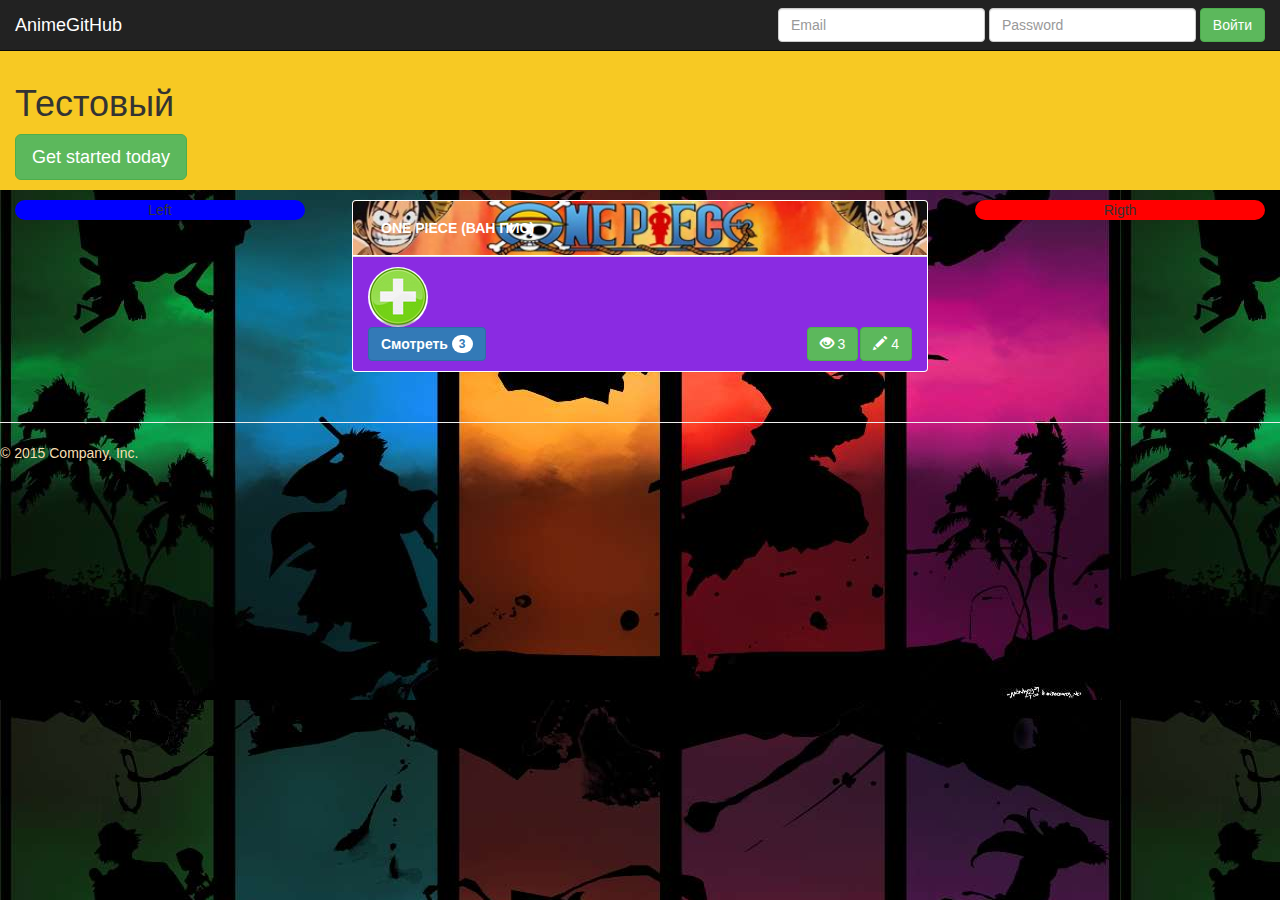
==== commit 74b2e11f: "change body" ====
--- a/AnimeSite/index.html
+++ b/AnimeSite/index.html
@@ -18,7 +18,7 @@
 		<script src="js/jquery.bootgrid.min.js"></script>
 		<script src="js/jquery.dotdotdot.min.js"></script>
 		<script src="js/main.js"></script>
-		<script src="js/jquery.rateit.min.js"></script>
+		<script src="js/jquery.rateit.js"></script>
 	</head>
 	<body>
 		<nav class="navbar navbar-inverse navbar-fixed-top">
@@ -63,13 +63,13 @@
 							</div>
 						</div>
 						<div class="col-md-6 text-left nopadding">
-							<div class = "news panel panel-default">
-								<div class="news-header panel-heading" >
-									<a class="btn btn-block" href="#" role="button" style = "text-align:center">
+							<div class = "news panel news-panel">
+								<div class="news-header-panel panel-heading" >
+									<a class="btn" href="#" role="button" style = "text-align:left;color: white;">
 										<b>ONE PIECE (ВАН ПИС)</b>
 									</a>
 								</div>
-								<div class="news-body">
+								<div class="news-body" style="display: none;">
 									<div class="container-fluid">
 										<div class="row-fluid news-header">
 											<div class="row-fluid">
@@ -92,7 +92,11 @@
 												<a href="#" class="">
 													<img src="img/one_piece.jpg" alt="name" class="img-rounded img-responsive">
 												</a>
-												<div class="rateit rating" data-rateit-resetable="false"  data-rateit-ispreset="true" data-rateit-min="0" data-rateit-max="5">
+												<div class ="rating">
+													<h4>Рейтинг:&nbsp;<span class = "value_rating"></span>/<span class="value_rating_max"></span></h4>
+													<input type="hidden" value="4" id="value_rating">
+													<div class="rateit" data-rateit-backingfld="#value_rating" data-rateit-resetable="false" data-productid="312" data-rateit-step="0.1" data-rateit-ispreset="true" data-rateit-min="0" data-rateit-max="10"></div>
+												<!--h4>Ваша оценка:&nbsp;<span class = "value_hover"></span></h4-->
 												</div>
 											</div>
 											<div class="col-md-8">
@@ -139,8 +143,6 @@
 													</ul>	
 												</div>
 											</div>
-											<!--div class="rating col-md-2">
-											</div-->
 											<div class="col-md-8 clip is-truncated" style="word-wrap: break-word;">
 											Последние слова, произнесенные Королем Пиратов перед казнью, вдохновили многих: «Мои сокровища? Коли хотите, забирайте. Ищите – я их все оставил там!». Легендарная фраза Золотого Роджера ознаменовала начало Великой Эры Пиратов – тысячи людей в погоне за своими мечтами отправились на Гранд Лайн, самое опасное место в мире, желая стать обладателями мифических сокровищ...
 											Но с каждым годом романтиков становилось все меньше, их постепенно вытесняли прагматичные пираты-разбойники, которым награбленное добро было куда ближе, чем какие-то «никчемные мечты». Но вот... 
@@ -149,112 +151,34 @@
 									</div>	
 								</div>
 								<div class="news-footer panel-footer">
-									<div class="container-fluid">
-										<div class="row-fluid text-right">
-											<a href="#" class="btn btn-primary btn-md" role="button" style="text-align:left;">
+									<div class = "plus-div"> 
+										<img src="img/plus.jpg" alt="" class="img-circle">
+									</div>
+									<div class="container-fluid nopadding">
+										<div class="row-fluid">
+											<a href="#" class="btn btn-primary btn-md" role="button">
 													<b>Смотреть</b>
+													<span class="badge">3</span>
 											</a>
+											<ul class="nav nav-pills pull-right">
+												<li role="presentation" class	>
+													<span  class="scan" >
+														<span class="glyphicon glyphicon-eye-open" aria-hidden="true"></span>
+														<span class="">3</span>
+													</span>
+												</li>
+												<li role="presentation" class>
+													<span  class="scan" >
+														<span class="glyphicon glyphicon-pencil" aria-hidden="true"></span>
+														<span class="">4</span>
+													</span>
+												</li>
+											</ul>
 										</div>
 									</div>
 								</div>
 							</div>
 							<br>
-							<div class = "news panel panel-default">
-								<div class="news-header panel-heading" >
-									<a class="btn btn-block" href="#" role="button" style = "text-align:center">
-										<b>ONE PIECE (ВАН ПИС)</b>
-									</a>
-								</div>
-								<div class="news-body">
-									<div class="container-fluid">
-										<div class="row-fluid news-header">
-											<div class="row-fluid">
-												<div class = "col-md-* nopadding category ">
-													<p>Категория:
-														<a class="btn-link" role="button" href="#">боевые искусства</a>,
-														<a class="btn-link" role="button" href="#">романтика</a>,
-														<a class="btn-link" role="button" href="#">фантастика</a>,
-														<a class="btn-link" role="button" href="#">этти</a>
-														<a class="btn-link" role="button" href="#">этти</a>
-														<a class="btn-link" role="button" href="#">этти</a>
-														<a class="btn-link" role="button" href="#">этти</a>
-														<a class="btn-link" role="button" href="#">этти</a>
-													</p>
-												</div>
-											</div>
-										</div>
-										<div class="row-fluid">
-											<div class="col-md-4 nopadding">
-												<a href="#" class="">
-													<img src="img/one_piece.jpg" alt="name" class="img-rounded img-responsive">
-												</a>
-												<div class="rateit rating">
-													тут будет рейтинг
-												</div>
-											</div>
-											<div class="col-md-8">
-												<div class="text-left">
-													<ul class="list-unstyled">
-														<li>
-															<b>Год выпуска:</b>
-															<a class="btn label label-info" role="button" href="#">2016</a>
-														</li>
-														<li>
-															<b>Жанр:</b>
-															<a class="btn label label-info" role="button" href="#">боевые искусства</a>,
-															<a class="btn label label-info" role="button" href="#">гарем</a>,
-															<a class="btn label label-info" role="button" href="#">романтика</a>,
-															<a class="btn label label-info" role="button" href="#">фантастика</a>,
-															<a class="btn label label-info" role="button" href="#">этти</a>
-														</li>
-														<li>
-															<b>Озвучка:</b>
-															<a class="btn label label-info" role="button" href="#">Русская озвучка</a>
-														</li>
-														<li>
-															<b>Озвучили:</b>
-															<a class="btn label label-info" role="button" href="#">Ancord</a>,
-															<a class="btn label label-info" role="button" href="#">Fuurou</a>,
-															<a class="btn label label-info" role="button" href="#">Nika Lenina</a>,
-															<a class="btn label label-info" role="button" href="#">Jade</a>,
-														</li>
-														<li>
-															<b>Перевод:</b>
-															<a class="btn label label-info" role="button" href="#">sanyalitvyak</a>,
-															<a class="btn label label-info" role="button" href="#">Seiya Loveless,</a>,
-															<a class="btn label label-info" role="button" href="#">Evafan</a>,
-															<a class="btn label label-info" role="button" href="#">KANSAI</a>,
-															<a class="btn label label-info" role="button" href="#">Oni</a>
-														</li>
-														<li>
-															<b>Автор оригинала:</b>
-															<a class="btn label label-info" role="button" href="#">Дзюна Мисаки</a>
-														</li>
-														<li>
-															<b>Серии:</b>ТВ (&gt;12 эп.), 25 мин.
-														</li>
-													</ul>	
-												</div>
-											</div>
-											<!--div class="rating col-md-2">
-											</div-->
-											<div class="col-md-8 clip is-truncated" style="word-wrap: break-word;">
-											Последние слова, произнесенные Королем Пиратов перед казнью, вдохновили многих: «Мои сокровища? Коли хотите, забирайте. Ищите – я их все оставил там!». Легендарная фраза Золотого Роджера ознаменовала начало Великой Эры Пиратов – тысячи людей в погоне за своими мечтами отправились на Гранд Лайн, самое опасное место в мире, желая стать обладателями мифических сокровищ...
-											Но с каждым годом романтиков становилось все меньше, их постепенно вытесняли прагматичные пираты-разбойники, которым награбленное добро было куда ближе, чем какие-то «никчемные мечты». Но вот... 
-											</div>
-										</div>
-									</div>	
-								</div>
-								<div class="news-footer panel-footer">
-									<div class="container-fluid">
-										<div class="row-fluid text-right">
-											<a href="#" class="btn btn-primary btn-md" role="button" style="text-align:left;">
-													<b>Смотреть</b>
-											</a>
-										</div>
-									</div>
-								</div>
-							</div>
 						</div>
 						<div class="col-md-3 text-center">
 							<div class = "right">
--- a/AnimeSite/css/main.css
+++ b/AnimeSite/css/main.css
@@ -59,6 +59,17 @@
 	
 }
 
+.news-header-panel{
+	background-color: blueviolet;
+	background: url(../img/one_piece_cover5.jpg);
+    /* -webkit-background-size: cover;
+   -moz-background-size: cover;
+   -o-background-size: cover; */
+   background-repeat: no-repeat;
+   background-position: center center;
+   background-size: cover;
+}
+
 .category{
 	/* padding-top: 10px; */
 	/* background-color: #f5f5f5;
@@ -81,4 +92,87 @@
 
 .news-footer{ 
 	/* text-align: right; */
-}+	background-color: blueviolet;
+}
+
+.rating_help {
+    /* display: inline-block; /* Строчно-блочный элемент */ */
+    position: relative; /* Относительное позиционирование */
+}
+   .rating_help:hover::after {
+    content: attr(data-title); /* Выводим текст */
+    position: absolute; /* Абсолютное позиционирование */
+    left: 0; right: 0; bottom: -28px; /* Положение подсказки */
+    z-index: 1; /* Отображаем подсказку поверх других элементов */
+    background: rgba(0,42,167,0.6); /* Полупрозрачный цвет фона */
+    color: #fff; /* Цвет текста */
+    text-align: center; /* Выравнивание текста по центру */
+    font-family: Arial, sans-serif; /* Гарнитура шрифта */
+    font-size: 11px; /* Размер текста подсказки */
+    padding: 5px 10px; /* Поля */
+    border: 1px solid #333; /* Параметры рамки */
+}
+   
+.value_rating{
+		font-weight: bold;
+}
+	 
+.scan{
+	display: inline-block;
+    padding: 6px 12px;
+    margin-bottom: 0;
+    font-size: 14px;
+    font-weight: 400;
+    line-height: 1.42857143;
+    text-align: center;
+    white-space: nowrap;
+    vertical-align: middle;
+    -ms-touch-action: manipulation;
+    touch-action: manipulation;
+    /* cursor: pointer; */
+    -webkit-user-select: none;
+    -moz-user-select: none;
+    -ms-user-select: none;
+    user-select: none;
+    background-image: none;
+    border: 1px solid transparent;
+    border-radius: 4px;
+	color: #fff; 
+    background-color: #5cb85c; 
+    border-color: #4cae4c; 
+}
+
+.news-panel{
+  
+  width:90%;
+  height:90%;
+
+  transition: width 1s;
+  -moz-transition: width 1s; /* Firefox 4 */
+  -webkit-transition: width 1s; /* Safari and Chrome */
+  -o-transition: width 1s; /* Opera */
+  -ms-transition: width 1s; /* IE9 (maybe) */
+  
+}
+
+.news-panel:hover
+{
+    width:100%;
+    height: 100%;
+}
+
+.plus{
+	background-color: blueviolet;
+	background: url(../img/plus.jpg);
+    /* -webkit-background-size: cover;
+   -moz-background-size: cover;
+   -o-background-size: cover; */
+   background-repeat: no-repeat;
+   background-position: center center;
+   background-size: content;
+}
+
+.plus-div{
+	
+}
+   --- a/AnimeSite/css/rateit.css
+++ b/AnimeSite/css/rateit.css
@@ -79,7 +79,7 @@
     background: url(../img/star.gif) left -48px;
 }
 
-.rateit button.rateit-resetF
+.rateit button.rateit-reset
 {
     background: url(../img/delete.gif) 0 0;
     width: 16px;
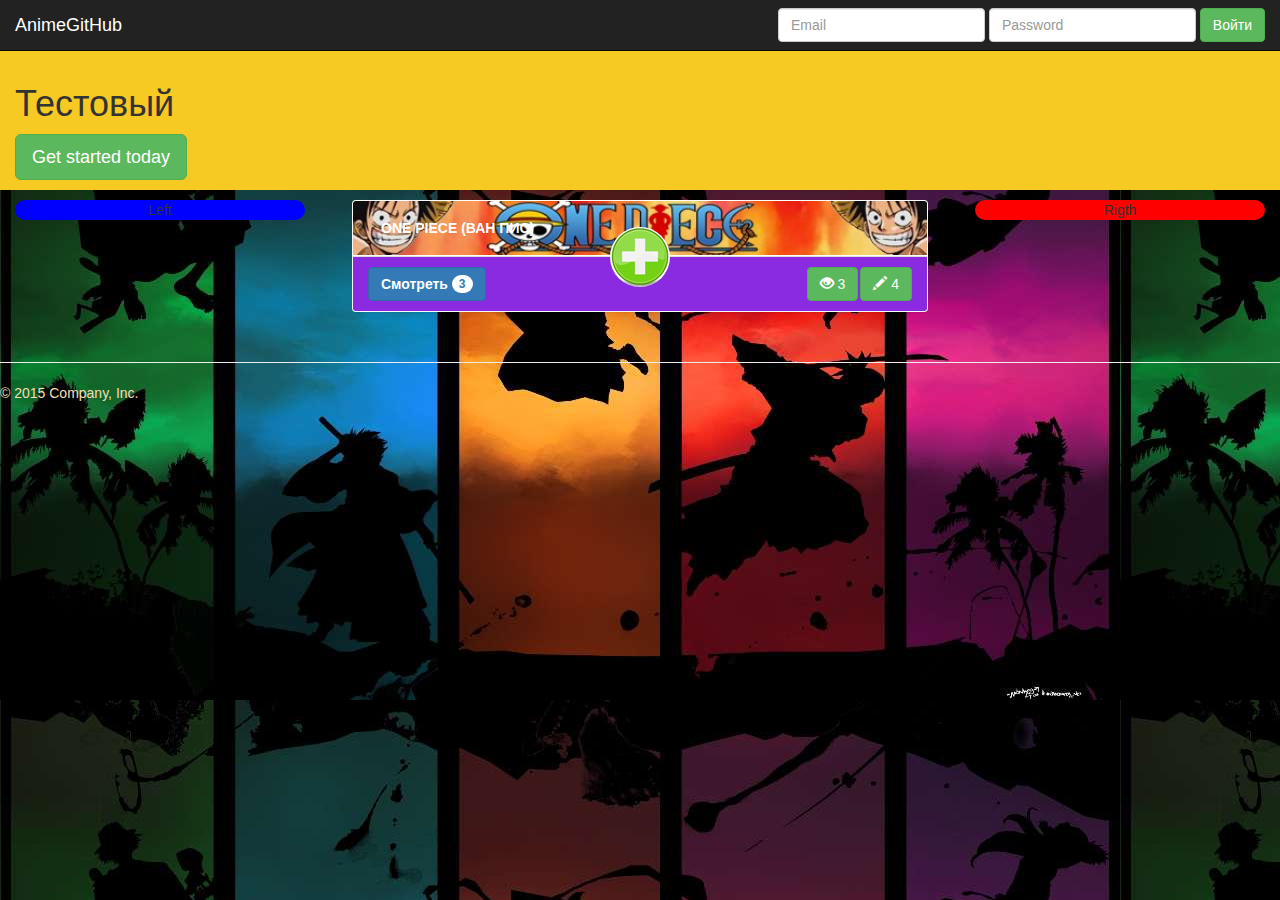
==== commit 7bac927b: "Дома+" ====
--- a/AnimeSite/index.html
+++ b/AnimeSite/index.html
@@ -155,7 +155,7 @@
 										<img src="img/plus.jpg" alt="" class="img-circle">
 									</div>
 									<div class="container-fluid nopadding">
-										<div class="row-fluid">
+										<div class="row-fluid" style="margin-top: -20px;">
 											<a href="#" class="btn btn-primary btn-md" role="button">
 													<b>Смотреть</b>
 													<span class="badge">3</span>
--- a/AnimeSite/css/main.css
+++ b/AnimeSite/css/main.css
@@ -173,6 +173,7 @@
 }
 
 .plus-div{
-	
+	margin-top: -40px;
+    text-align: center;
 }
    